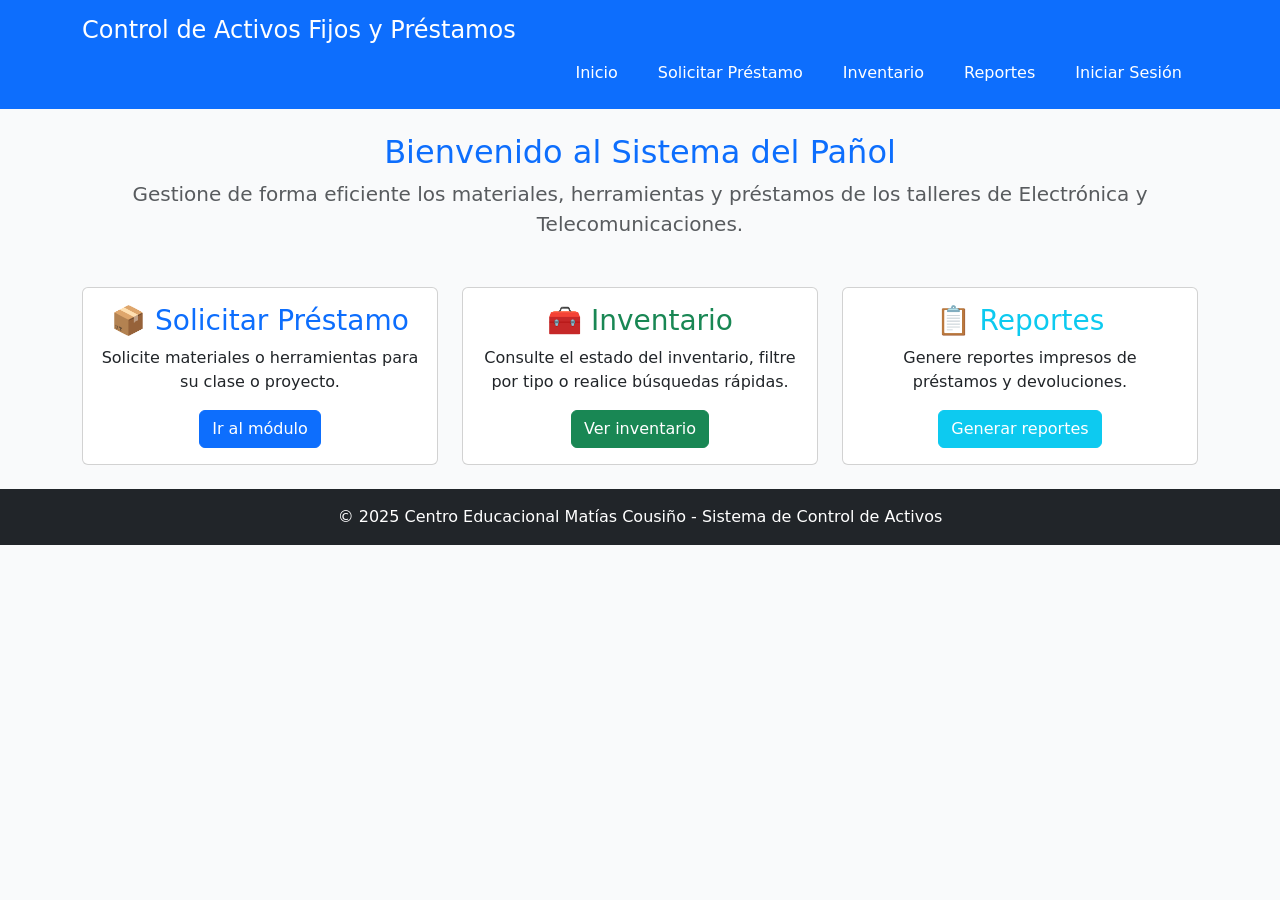
==== src/main/resources/templates/index.html @ aee04809 "Initial commit: Sistema Control de Activos" ====
<!DOCTYPE html>
<html xmlns:th="http://www.thymeleaf.org" lang="es">
<head>
    <meta charset="UTF-8">
    <meta name="viewport" content="width=device-width, initial-scale=1.0">
    <title>Sistema de Control de Activos - C.E. Matías Cousiño</title>
    <link href="https://cdn.jsdelivr.net/npm/bootstrap@5.3.0/dist/css/bootstrap.min.css" rel="stylesheet">
    <style>
        body { background-color: #f9fafb; }
        .card { transition: transform 0.2s; }
        .card:hover { transform: translateY(-5px); }
        .navbar-brand { font-weight: 600; }
    </style>
</head>
<body>
    <!-- Header -->
    <header class="bg-primary text-white py-3">
        <div class="container d-flex align-items-center gap-3">
            <img src="/img/logo.png" alt="Logo" height="50" onerror="this.style.display='none'">
            <h1 class="h4 mb-0">Control de Activos Fijos y Préstamos</h1>
        </div>
        <nav class="container mt-2">
            <ul class="nav justify-content-end gap-2">
                <li class="nav-item"><a class="nav-link active text-white" href="/">Inicio</a></li>
                <li class="nav-item"><a class="nav-link text-white" href="/solicitar-prestamo">Solicitar Préstamo</a></li>
                <li class="nav-item"><a class="nav-link text-white" href="/inventario">Inventario</a></li>
                <li class="nav-item"><a class="nav-link text-white" href="/reportes">Reportes</a></li>
                <li class="nav-item"><a class="nav-link text-white" href="/login">Iniciar Sesión</a></li>
            </ul>
        </nav>
    </header>

    <!-- Contenido Principal -->
    <main class="container py-4">
        <section class="text-center mb-5">
            <h2 class="text-primary">Bienvenido al Sistema del Pañol</h2>
            <p class="lead text-muted">Gestione de forma eficiente los materiales, herramientas y préstamos de los talleres de Electrónica y Telecomunicaciones.</p>
        </section>

        <div class="row g-4">
            <!-- Tarjeta Solicitar Préstamo -->
            <div class="col-md-4">
                <div class="card h-100 text-center">
                    <div class="card-body">
                        <h3 class="card-title text-primary">📦 Solicitar Préstamo</h3>
                        <p class="card-text">Solicite materiales o herramientas para su clase o proyecto.</p>
                        <a href="/solicitar-prestamo" class="btn btn-primary">Ir al módulo</a>
                    </div>
                </div>
            </div>

            <!-- Tarjeta Inventario -->
            <div class="col-md-4">
                <div class="card h-100 text-center">
                    <div class="card-body">
                        <h3 class="card-title text-success">🧰 Inventario</h3>
                        <p class="card-text">Consulte el estado del inventario, filtre por tipo o realice búsquedas rápidas.</p>
                        <a href="/inventario" class="btn btn-success">Ver inventario</a>
                    </div>
                </div>
            </div>

            <!-- Tarjeta Reportes -->
            <div class="col-md-4">
                <div class="card h-100 text-center">
                    <div class="card-body">
                        <h3 class="card-title text-info">📋 Reportes</h3>
                        <p class="card-text">Genere reportes impresos de préstamos y devoluciones.</p>
                        <a href="/reportes" class="btn btn-info text-white">Generar reportes</a>
                    </div>
                </div>
            </div>
        </div>
    </main>

    <!-- Footer -->
    <footer class="bg-dark text-white text-center py-3 mt-auto">
        <p class="mb-0">© 2025 Centro Educacional Matías Cousiño - Sistema de Control de Activos</p>
    </footer>

    <script src="https://cdn.jsdelivr.net/npm/bootstrap@5.3.0/dist/js/bootstrap.bundle.min.js"></script>
</body>
</html>
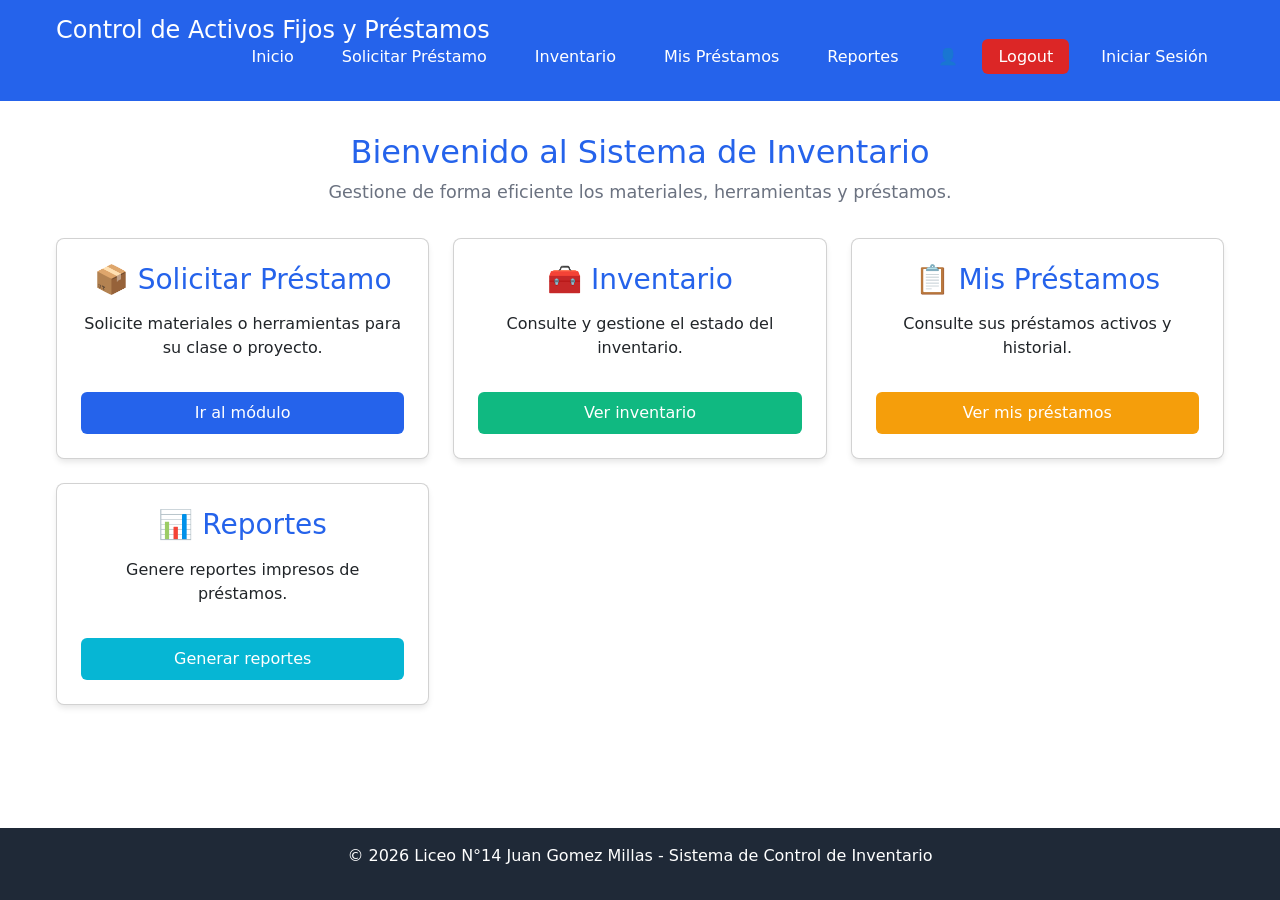
==== commit 3b155fff: "Actualizacion y mejora de la pagina ahora para Liceo Juan Gomez Millas" ====
--- a/src/main/resources/templates/index.html
+++ b/src/main/resources/templates/index.html
@@ -3,81 +3,170 @@
 <head>
     <meta charset="UTF-8">
     <meta name="viewport" content="width=device-width, initial-scale=1.0">
-    <title>Sistema de Control de Activos - C.E. Matías Cousiño</title>
+    <title>Inicio - Control de Activos</title>
     <link href="https://cdn.jsdelivr.net/npm/bootstrap@5.3.0/dist/css/bootstrap.min.css" rel="stylesheet">
     <style>
-        body { background-color: #f9fafb; }
-        .card { transition: transform 0.2s; }
-        .card:hover { transform: translateY(-5px); }
-        .navbar-brand { font-weight: 600; }
+        body {
+            display: flex;
+            flex-direction: column;
+            min-height: 100vh;
+        }
+        main {
+            flex: 1;
+        }
+        header {
+            background-color: #2563eb;
+            color: white;
+            padding: 1rem 0;
+        }
+
+        .logo h1 {
+            font-size: 1.5rem;        
+            color: white;          
+            margin: 0;                
+            line-height: 1.2;         
+        }
+        .logo {
+            display: flex;
+            align-items: center;
+            gap: 1rem;
+            max-width: 1200px;
+            margin: 0 auto;
+            padding: 0 1rem;
+        }
+        .logo img {
+            height: 50px;
+            width: auto;
+        }
+        nav {
+            max-width: 1200px;
+            margin: 0 auto;
+            padding: 0 1rem;
+        }
+        nav ul {
+            list-style: none;
+            display: flex;
+            justify-content: flex-end;
+            gap: 1rem;
+            align-items: center;
+        }
+        nav ul li a {
+            color: white;
+            text-decoration: none;
+            padding: 0.5rem 1rem;
+            border-radius: 0.375rem;
+            transition: background-color 0.2s;
+        }
+        nav ul li a:hover {
+            background-color: #1d4ed8;
+        }
+        .menu {
+            display: grid;
+            grid-template-columns: repeat(auto-fit, minmax(300px, 1fr));
+            gap: 1.5rem;
+            margin: 2rem auto;
+            max-width: 1200px;
+            padding: 0 1rem;
+        }
+        .card {
+            background-color: white;
+            border-radius: 0.5rem;
+            padding: 1.5rem;
+            box-shadow: 0 4px 6px -1px rgba(0, 0, 0, 0.1);
+            text-align: center;
+        }
+        .card h3 {
+            color: #2563eb;
+            margin-bottom: 1rem;
+        }
+        .btn {
+            background-color: #2563eb;
+            color: white;
+            padding: 0.5rem 1rem;
+            border-radius: 0.375rem;
+            text-decoration: none;
+            display: inline-block;
+            margin-top: 1rem;
+        }
+        footer {
+            background-color: #1f2937;
+            color: white;
+            text-align: center;
+            padding: 1rem;
+            margin-top: auto;
+        }
     </style>
 </head>
 <body>
-    <!-- Header -->
-    <header class="bg-primary text-white py-3">
-        <div class="container d-flex align-items-center gap-3">
-            <img src="/img/logo.png" alt="Logo" height="50" onerror="this.style.display='none'">
-            <h1 class="h4 mb-0">Control de Activos Fijos y Préstamos</h1>
+    <header>
+        <div class="logo">
+            <img src="/img/logo.png" alt="Logo" onerror="this.style.display='none'">
+            <h1>Control de Activos Fijos y Préstamos</h1>
         </div>
-        <nav class="container mt-2">
-            <ul class="nav justify-content-end gap-2">
-                <li class="nav-item"><a class="nav-link active text-white" href="/">Inicio</a></li>
-                <li class="nav-item"><a class="nav-link text-white" href="/solicitar-prestamo">Solicitar Préstamo</a></li>
-                <li class="nav-item"><a class="nav-link text-white" href="/inventario">Inventario</a></li>
-                <li class="nav-item"><a class="nav-link text-white" href="/reportes">Reportes</a></li>
-                <li class="nav-item"><a class="nav-link text-white" href="/login">Iniciar Sesión</a></li>
+        <nav>
+            <ul>
+                <li><a href="/index" th:href="@{/index}" class="active">Inicio</a></li>
+                <li th:if="${session.usuario != null}">
+                    <a href="/solicitar-prestamo" th:href="@{/solicitar-prestamo}">Solicitar Préstamo</a>
+                </li>
+                <li th:if="${session.usuario != null and session.usuario.rol == 'ADMIN'}">
+                    <a href="/inventario" th:href="@{/inventario}">Inventario</a>
+                </li>
+                <li th:if="${session.usuario != null}">
+                    <a href="/mis-prestamos" th:href="@{/mis-prestamos}">Mis Préstamos</a>
+                </li>
+                <li th:if="${session.usuario != null}">
+                    <a href="/reportes" th:href="@{/reportes}">Reportes</a>
+                </li>
+                <li th:if="${session.usuario != null}">
+                    <span style="color: white; padding: 0.5rem;">
+                        👤 <span th:text="${session.nombreUsuario}"></span>
+                    </span>
+                </li>
+                <li th:if="${session.usuario != null}">
+                    <a href="/logout" th:href="@{/logout}" style="background-color: #dc2626;">Logout</a>
+                </li>
+                <li th:if="${session.usuario == null}">
+                    <a href="/login" th:href="@{/login}">Iniciar Sesión</a>
+                </li>
             </ul>
         </nav>
     </header>
 
-    <!-- Contenido Principal -->
-    <main class="container py-4">
-        <section class="text-center mb-5">
-            <h2 class="text-primary">Bienvenido al Sistema del Pañol</h2>
-            <p class="lead text-muted">Gestione de forma eficiente los materiales, herramientas y préstamos de los talleres de Electrónica y Telecomunicaciones.</p>
-        </section>
+    <main>
+        <div style="text-align: center; margin: 2rem 0;">
+            <h2 style="color: #2563eb;">Bienvenido al Sistema de Inventario</h2>
+            <p style="color: #6b7280; font-size: 1.1rem;">
+                Gestione de forma eficiente los materiales, herramientas y préstamos.
+            </p>
+        </div>
 
-        <div class="row g-4">
-            <!-- Tarjeta Solicitar Préstamo -->
-            <div class="col-md-4">
-                <div class="card h-100 text-center">
-                    <div class="card-body">
-                        <h3 class="card-title text-primary">📦 Solicitar Préstamo</h3>
-                        <p class="card-text">Solicite materiales o herramientas para su clase o proyecto.</p>
-                        <a href="/solicitar-prestamo" class="btn btn-primary">Ir al módulo</a>
-                    </div>
-                </div>
+        <div class="menu">
+            <div class="card">
+                <h3>📦 Solicitar Préstamo</h3>
+                <p>Solicite materiales o herramientas para su clase o proyecto.</p>
+                <a href="/solicitar-prestamo" th:href="@{/solicitar-prestamo}" class="btn">Ir al módulo</a>
             </div>
-
-            <!-- Tarjeta Inventario -->
-            <div class="col-md-4">
-                <div class="card h-100 text-center">
-                    <div class="card-body">
-                        <h3 class="card-title text-success">🧰 Inventario</h3>
-                        <p class="card-text">Consulte el estado del inventario, filtre por tipo o realice búsquedas rápidas.</p>
-                        <a href="/inventario" class="btn btn-success">Ver inventario</a>
-                    </div>
-                </div>
+            <div class="card" th:if="${session.usuario != null and session.usuario.rol == 'ADMIN'}">
+                <h3>🧰 Inventario</h3>
+                <p>Consulte y gestione el estado del inventario.</p>
+                <a href="/inventario" th:href="@{/inventario}" class="btn" style="background-color: #10b981;">Ver inventario</a>
             </div>
-
-            <!-- Tarjeta Reportes -->
-            <div class="col-md-4">
-                <div class="card h-100 text-center">
-                    <div class="card-body">
-                        <h3 class="card-title text-info">📋 Reportes</h3>
-                        <p class="card-text">Genere reportes impresos de préstamos y devoluciones.</p>
-                        <a href="/reportes" class="btn btn-info text-white">Generar reportes</a>
-                    </div>
-                </div>
+            <div class="card" th:if="${session.usuario != null}">
+                <h3>📋 Mis Préstamos</h3>
+                <p>Consulte sus préstamos activos y historial.</p>
+                <a href="/mis-prestamos" th:href="@{/mis-prestamos}" class="btn" style="background-color: #f59e0b;">Ver mis préstamos</a>
+            </div>
+            <div class="card">
+                <h3>📊 Reportes</h3>
+                <p>Genere reportes impresos de préstamos.</p>
+                <a href="/reportes" th:href="@{/reportes}" class="btn" style="background-color: #06b6d4;">Generar reportes</a>
             </div>
         </div>
     </main>
 
-    <!-- Footer -->
-    <footer class="bg-dark text-white text-center py-3 mt-auto">
-        <p class="mb-0">© 2025 Centro Educacional Matías Cousiño - Sistema de Control de Activos</p>
+    <footer>
+        <p>© 2026 Liceo N°14 Juan Gomez Millas - Sistema de Control de Inventario</p>
     </footer>
-
-    <script src="https://cdn.jsdelivr.net/npm/bootstrap@5.3.0/dist/js/bootstrap.bundle.min.js"></script>
 </body>
 </html>
